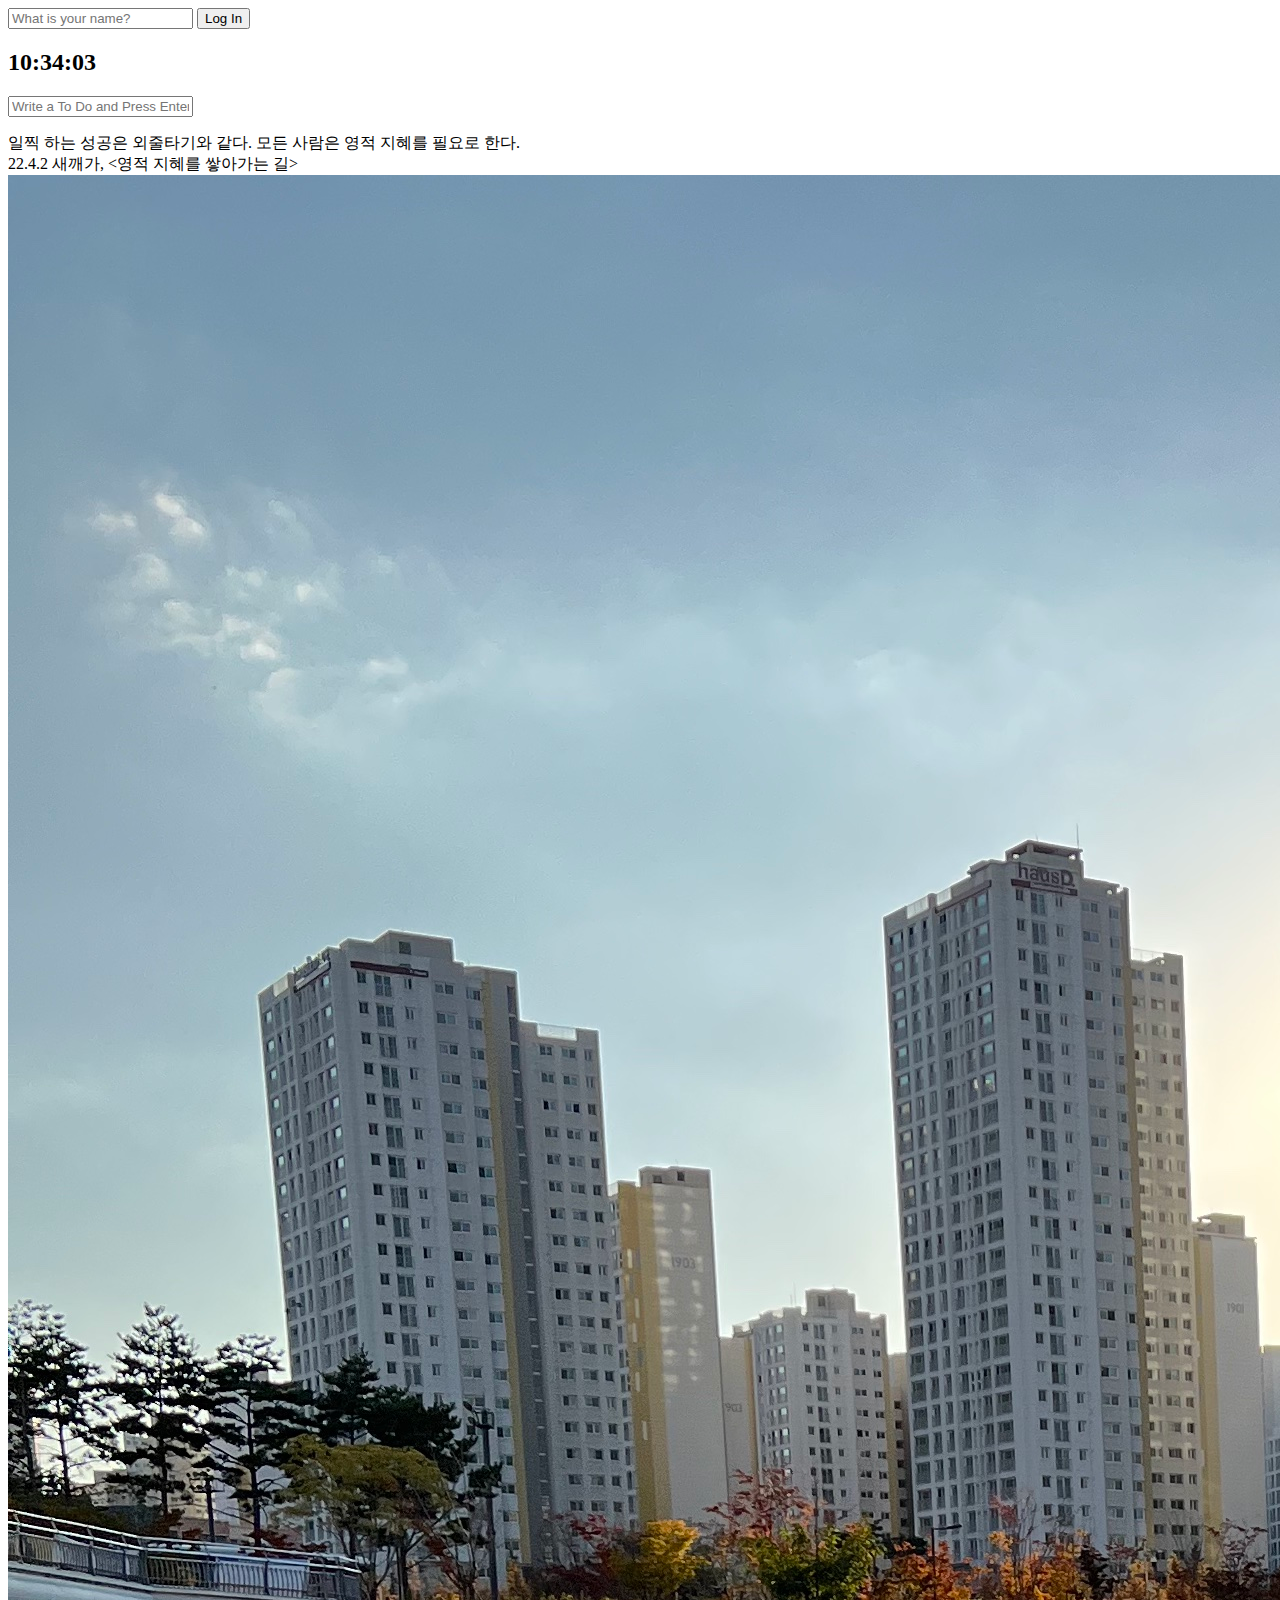
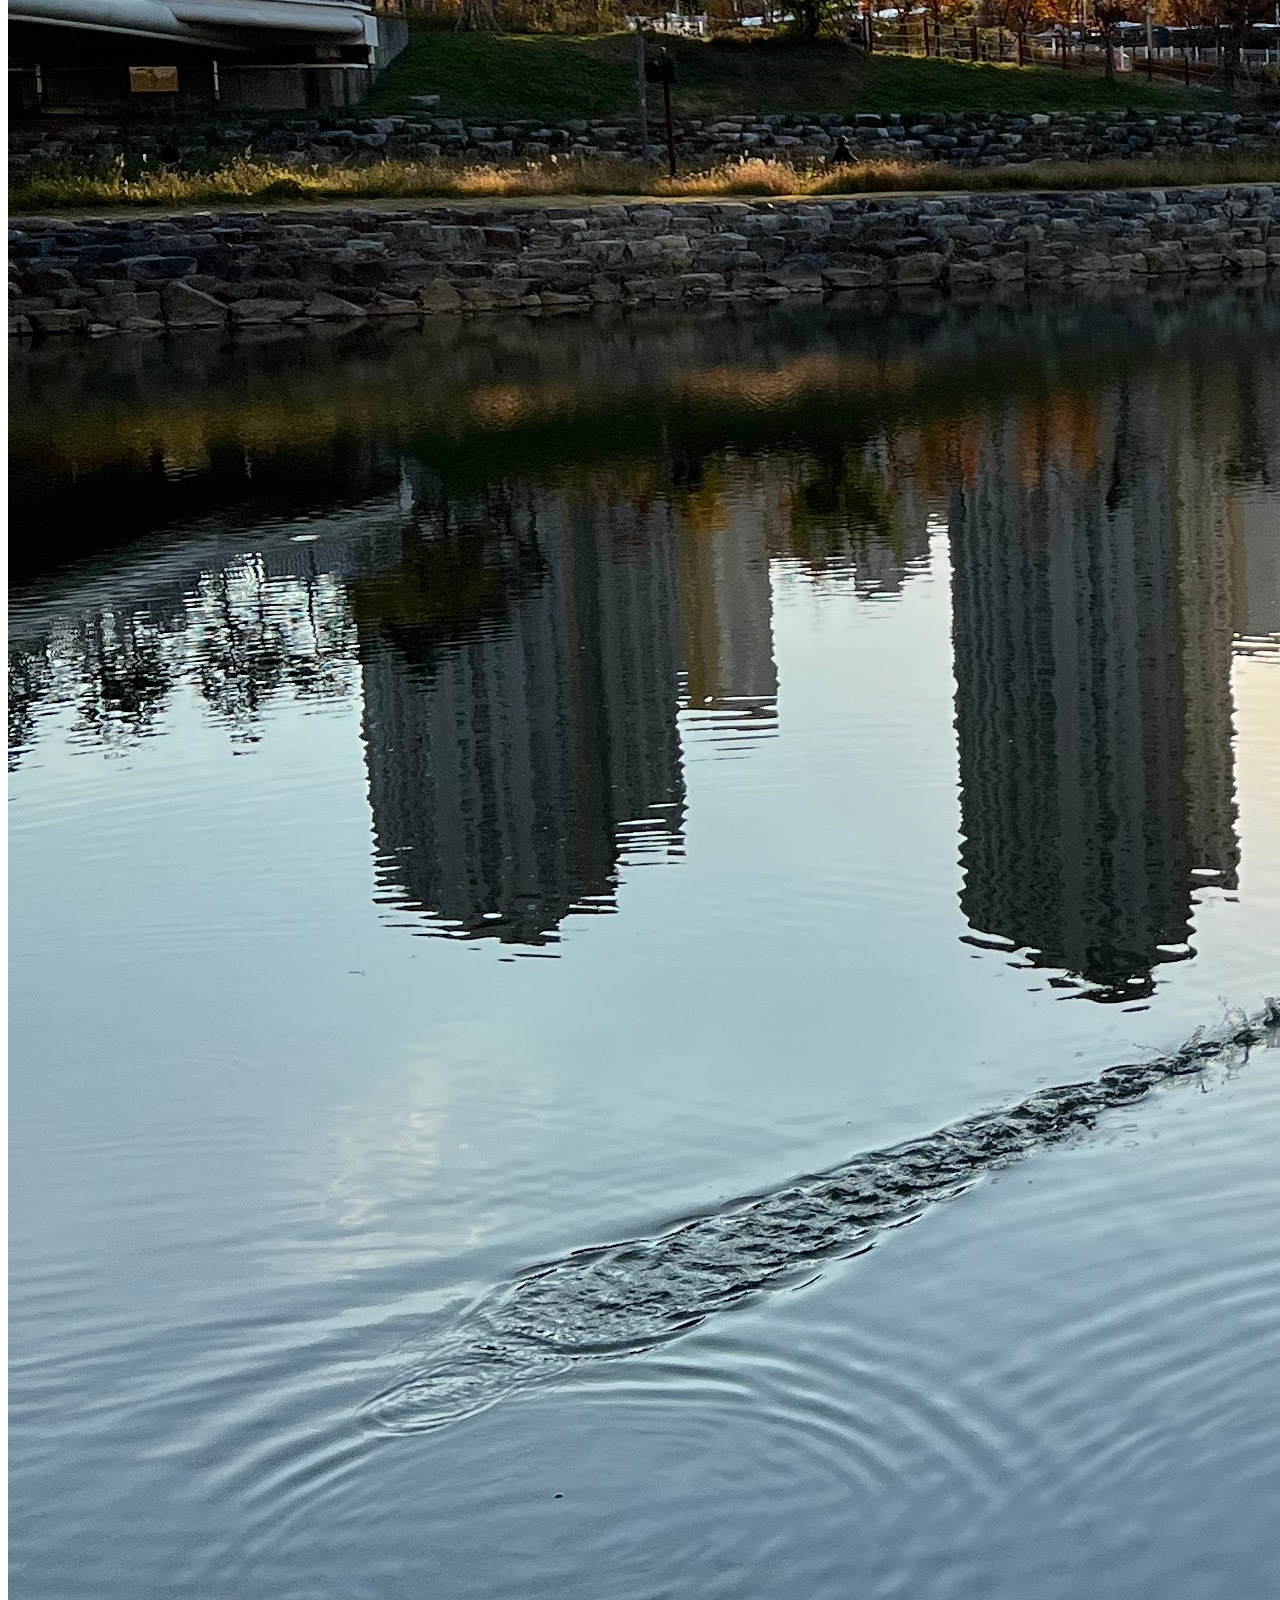
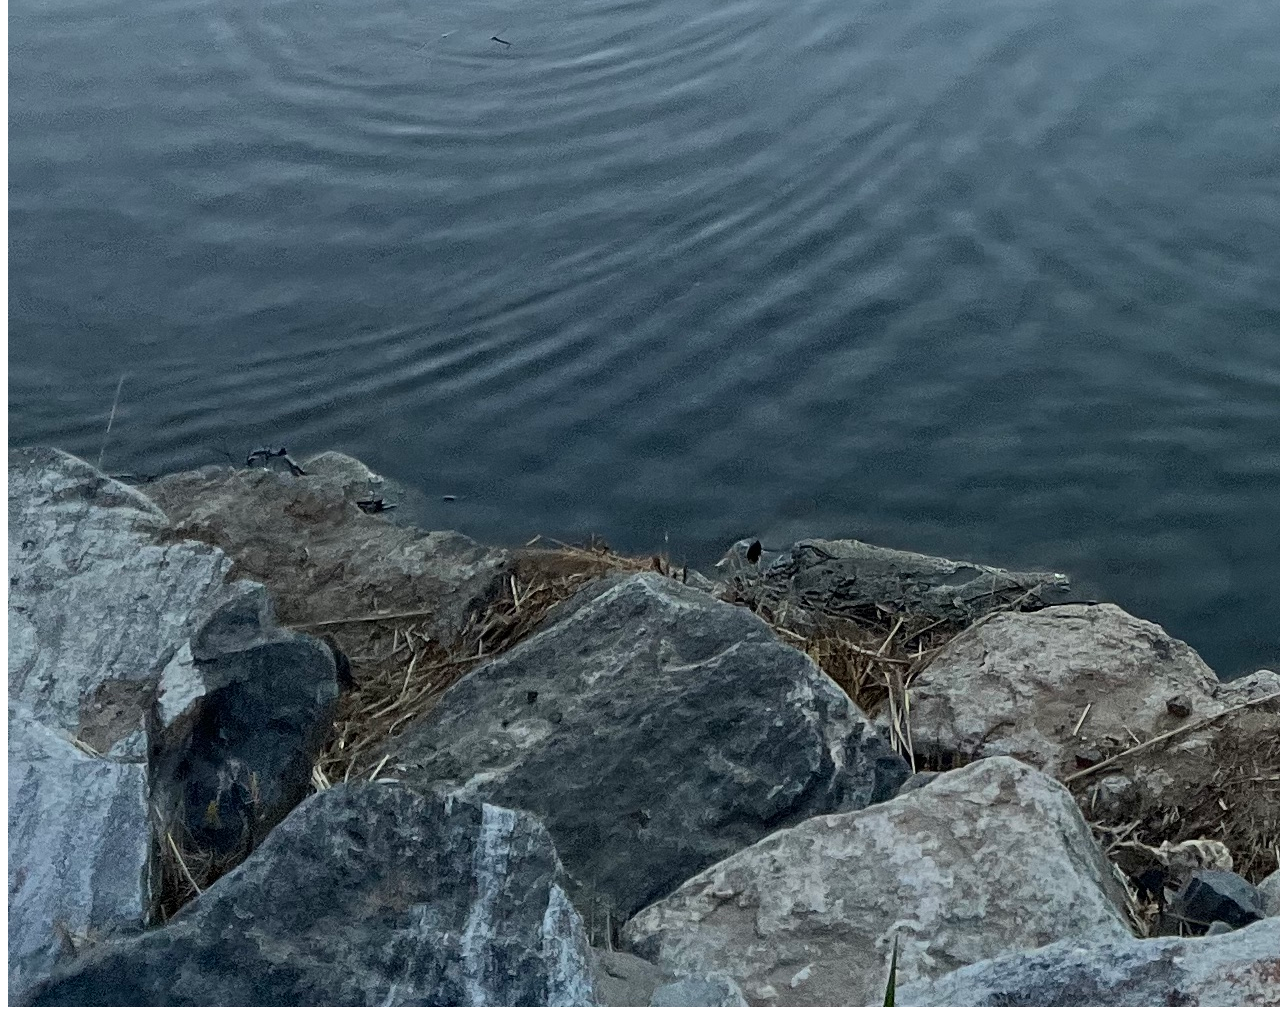
==== index.html @ 32db34b4 "Initial commit" ====
<html lang="en">
<head>
    <meta charset="UTF-8">
    <meta http-equiv="X-UA-Compatible" content="IE=edge">
    <meta name="viewport" content="width=device-width, initial-scale=1.0">
    <link rel="stylesheet" href="css/style.css">
    <title>Momentum App</title>
</head>
<body>
    <form class="hidden" id="login-form">
        <input 
            required 
            maxlength="15" 
            type="text" 
            placeholder="What is your name?"
        />
        <button>Log In</button>
    </form>
    <h2 id="clock">00:00:00</h2>
    <h1 id="greeting" class="hidden"></h1>
    <form id="todo-form">
        <input type="text" placeholder="Write a To Do and Press Enter" required />
    </form>
    <ul id="todo-list"></ul>
    <div id="quote"> 
        <span></span>
        <br>
        <span></span>
    </div>
    <script src="js/greetings.js"></script>
    <script src="js/clock.js"></script>
    <script src="js/quotes.js"></script>
    <script src="js/background.js"></script>
    <script src="js/todo.js"></script>
</body>
</html>
---- css/style.css ----
.hidden {
    display: none;
}
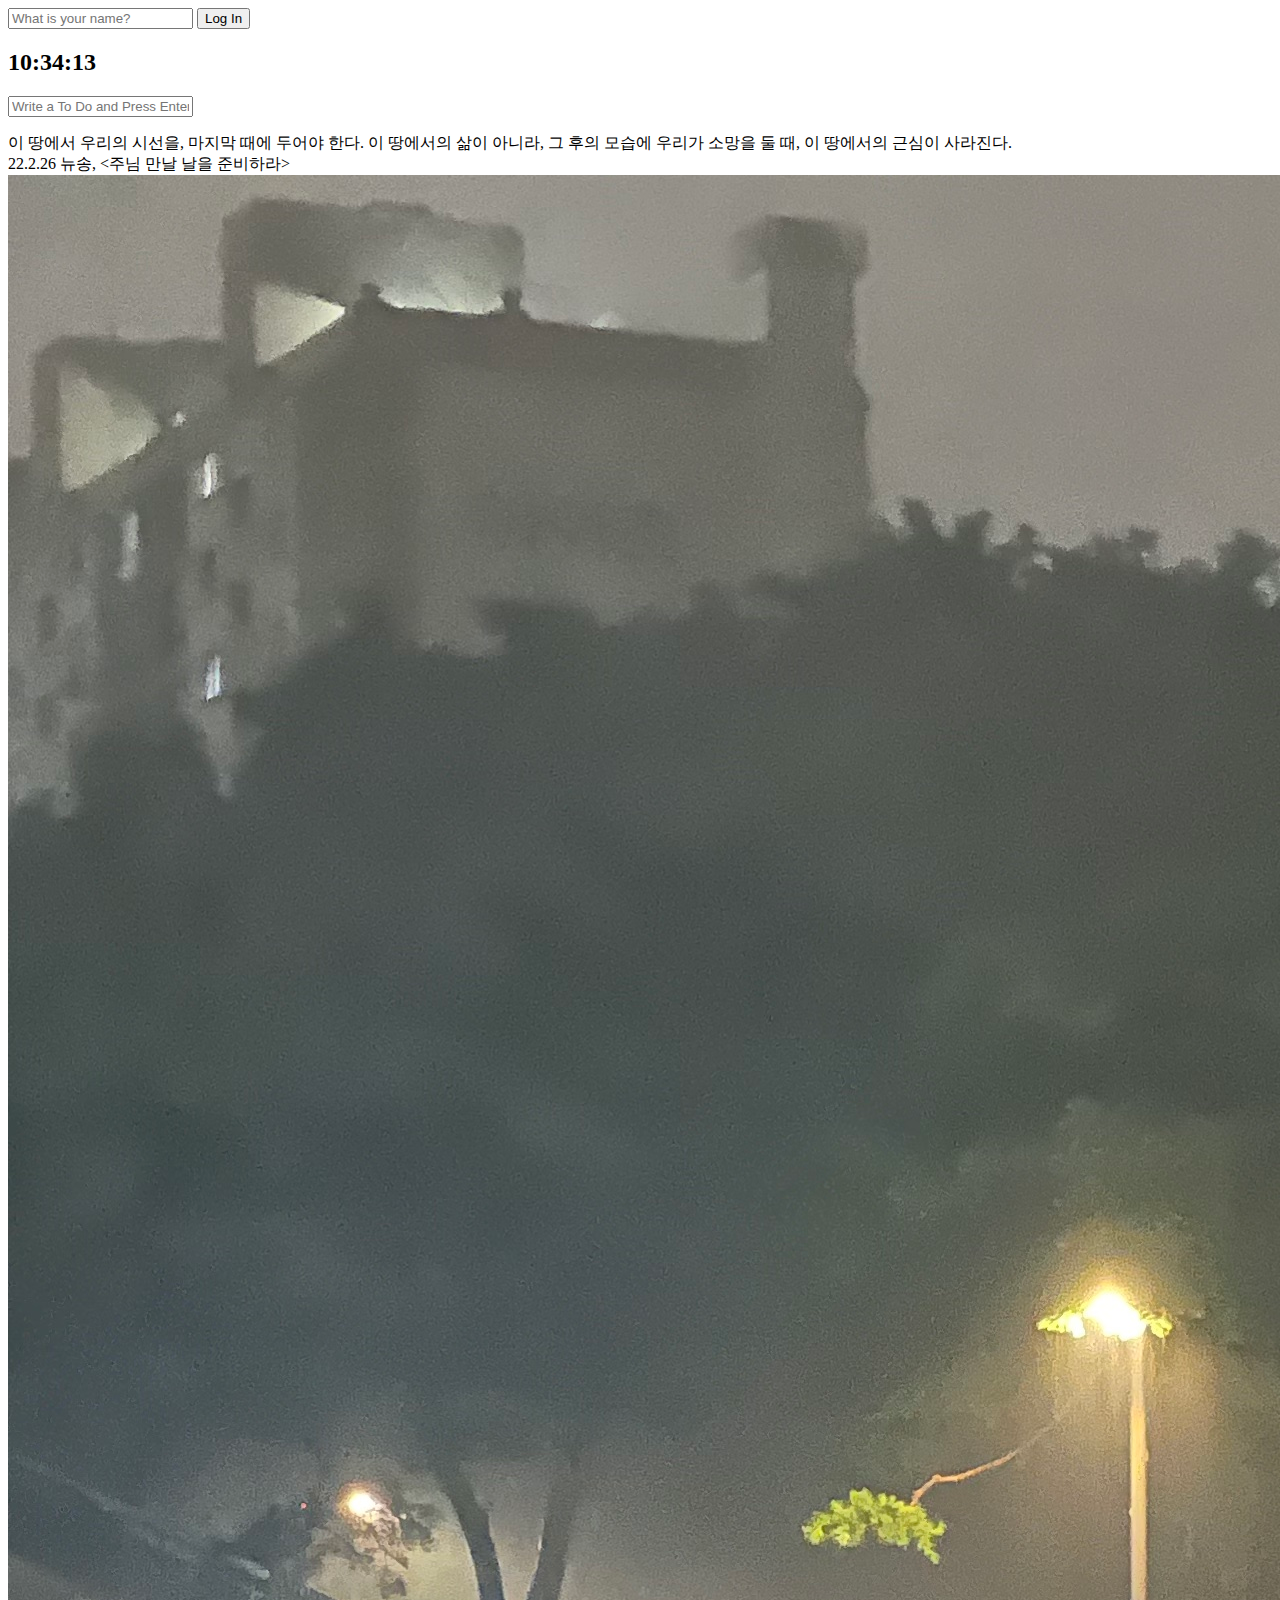
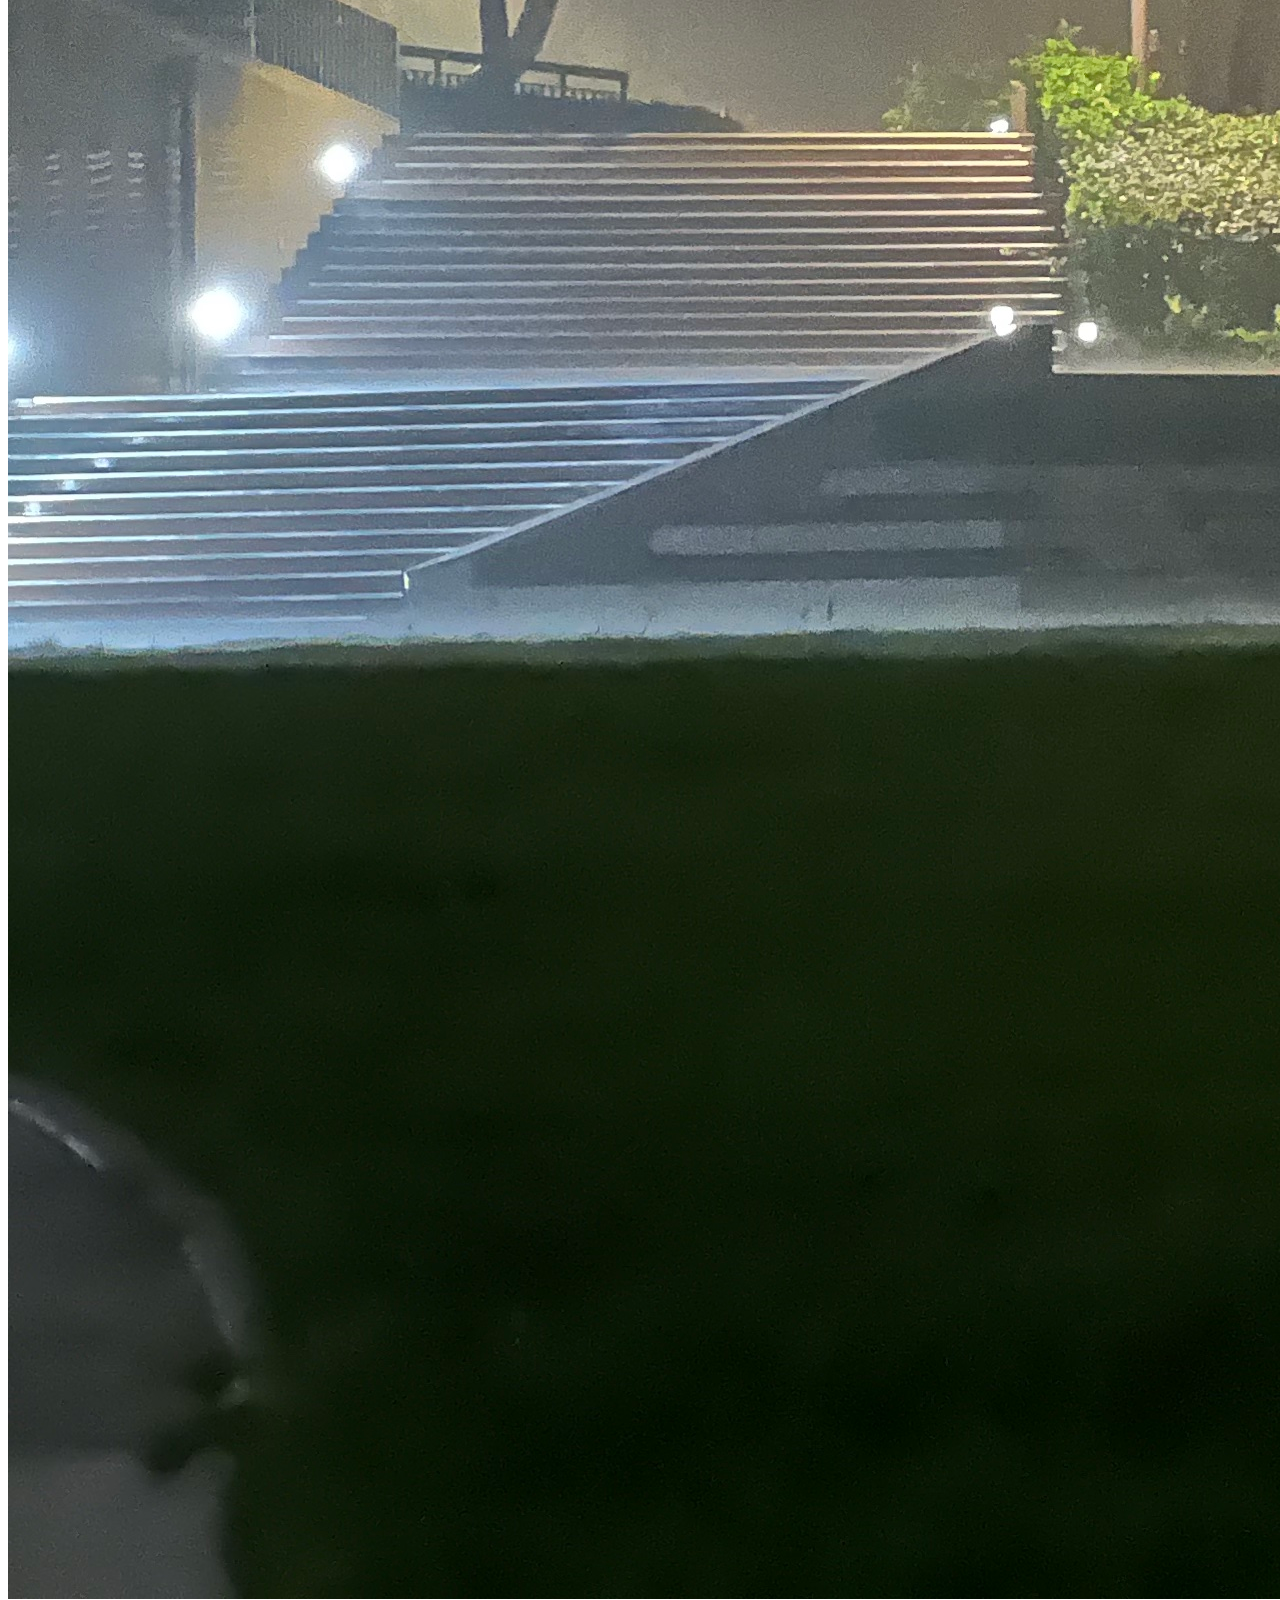
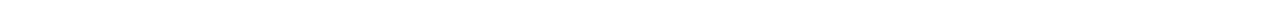
==== commit b6abaed5: "Update" ====
--- a/index.html
+++ b/index.html
@@ -27,10 +27,15 @@
         <br>
         <span></span>
     </div>
+    <div id="weather">
+        <span></span>
+        <span></span>
+    </div>
     <script src="js/greetings.js"></script>
     <script src="js/clock.js"></script>
     <script src="js/quotes.js"></script>
     <script src="js/background.js"></script>
     <script src="js/todo.js"></script>
+    <script src="js/weather.js"></script>
 </body>
 </html>